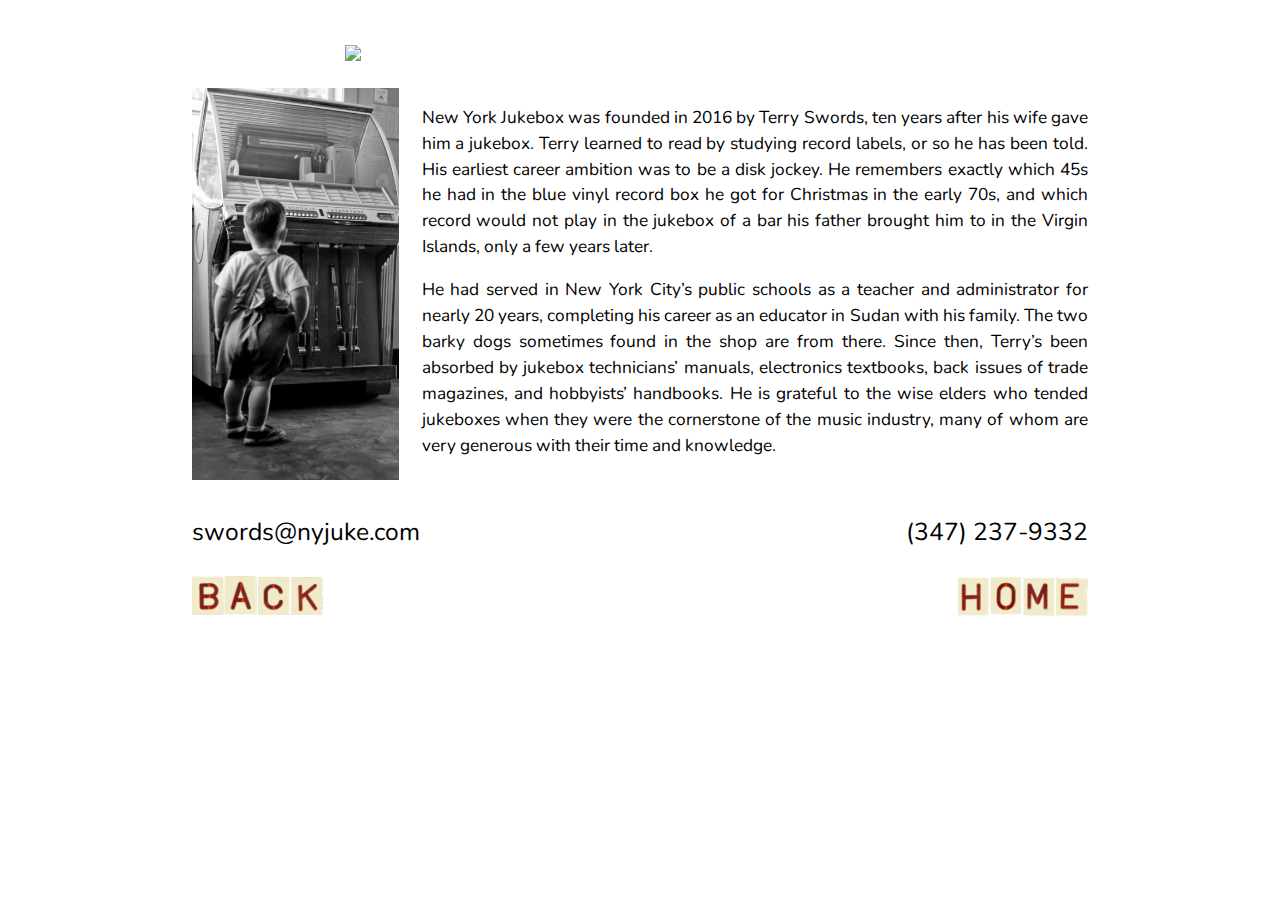
==== about.html @ 7ae23b41 "finished site" ====
<!DOCTYPE html>
<html>
<head>
    <link rel="shortcut icon" href="favicon.ico">
    <meta charset="utf-8">
    <meta http-equiv="X-UA-Compatible" content="IE=edge">
    <meta name="viewport" content="width=device-width, initial-scale=1">
    <meta name="description" content="New York Jukebox">
    <meta name="author" content="New York Jukebox">

    <title>New York Jukebox</title>

    <!-- Materialize CSS -->
    <link type="text/css" rel="stylesheet" href="css/materialize.min.css"  media="screen,projection"/>

    <!-- Custom CSS -->
    <link href="css/theme.css" rel="stylesheet">

    <!-- Fonts -->
    <link href="https://fonts.googleapis.com/css?family=Nunito" rel="stylesheet">
    <link rel="stylesheet" href="https://maxcdn.bootstrapcdn.com/font-awesome/4.5.0/css/font-awesome.min.css">
</head>


<body>
<div class="container">
  <div class="row menu">
    <div class="col s8 offset-s2">
      <img src="img/nyjuke_btn.png">
    </div>
  </div>
  <div class="row">
    <div class="col s3 menu">
      <img src="img/kid-juke.jpg">
    </div>
    <div class="col s9">
      <p>New York Jukebox was founded in 2016 by Terry Swords, ten years after his wife gave him a jukebox.  Terry learned to read by studying record labels, or so he has been told.  His earliest career ambition was to be a disk jockey.  He remembers exactly which 45s he had in the blue vinyl record box he got for Christmas in the early 70s, and which record would not play in the jukebox of a bar his father brought him to in the Virgin Islands, only a few years later.</p>
      <p>He had served in New York City’s public schools as a teacher and administrator for nearly 20 years, completing his career as an educator in Sudan with his family. The two barky dogs sometimes found in the shop are from there.  Since then, Terry’s been absorbed by jukebox technicians’ manuals, electronics textbooks, back issues of trade magazines, and hobbyists’ handbooks.  He is grateful to the wise elders who tended jukeboxes when they were the cornerstone of the music industry, many of whom are very generous with their time and knowledge.</p>
    </div>
  </div>
  <div class="row">
    <div class="col s12 m6 left-align">
        <h5>swords@nyjuke.com</h5>
    </div>
    <div class="col s12 m6 right-align">
        <h5>(347) 237-9332</h5>
    </div>
  </div>
  <div class="row">
    <div class="col m2 s4 menu">
      <a href="select.html"><img src="img/back_btn.png"></a>
    </div>
    <div class="col m2 offset-m8 s4 offset-s4 menu">
      <a href="home.html"><img src="img/home_btn.png"></a>
    </div>
  </div>
</div>



</body>

<script src="https://ajax.googleapis.com/ajax/libs/jquery/1.11.0/jquery.min.js"></script>
<script type="text/javascript" src="js/lightgallery.min.js"></script>
<script type="text/javascript" src="js/materialize.min.js"></script>
<script src="js/theme.js"></script>
</html>
---- css/theme.css ----
/*
 * Theme colors:
 *      red #811910;
 */


@import url(https://fonts.googleapis.com/css?family=Josefin+Sans);

body {
	background-color: #fff;
	color: #000;
    font-family:  'Nunito', sans-serif;
}
p {
    font-size: 1.15em;
    text-align:justify;
}

/* NAV BAR */
.menu {
    padding-top: 5vh;
}
.menu img{
    width: 100%;
}
#nav_button {
    padding-top: 40vh;
}

/* HOME PAGE */
#landing {
    height: 80vh;
}
#home_logo {
    height: 30vh;
}

/* MENU PAGE */
#juke-btn {
    width: 100%;
}

/* SEEBURG PAGE */
#no_display {
    display: none;
}

/* RENT PAGE */
#rent-about {
    text-align: justify;
}
.parallax-container{
    height: 300px;
}

/*FAQ PAGE*/
.faq-list>li{
    opacity: 0;
}

/* ABOUT PAGE */
#kid_juke {
    width: 100%;
    padding-top: 5vh;
}


/* FOOTER */
footer.page-footer {
    padding: 10px;
    background-color:#811910;
    margin-top: 50px;
}

footer a {
    color: #EA6D5B;
    font-family: 'Montserrat', sans-serif;
}
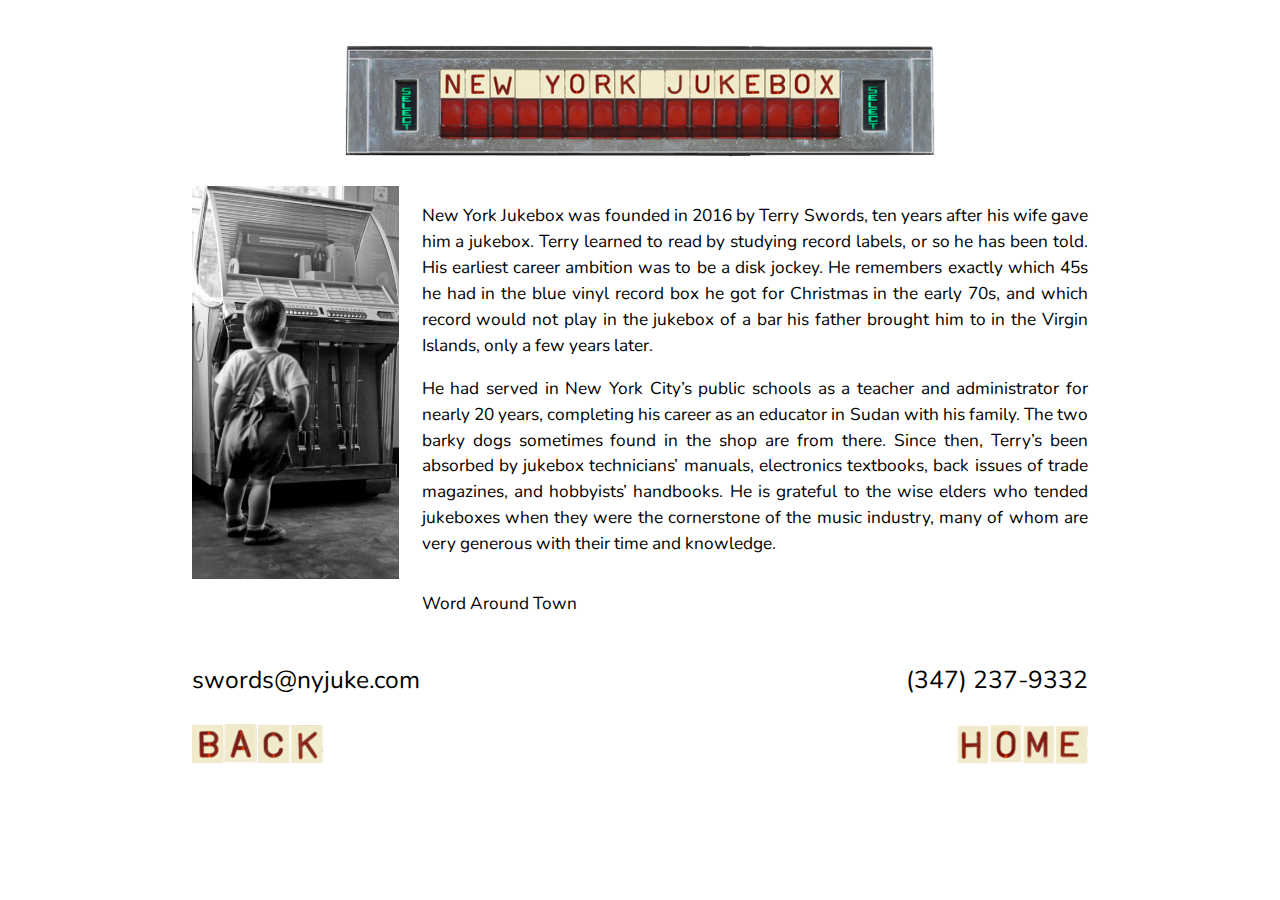
==== commit c4880ff1: "Update about.html" ====
--- a/about.html
+++ b/about.html
@@ -37,6 +37,9 @@
       <p>New York Jukebox was founded in 2016 by Terry Swords, ten years after his wife gave him a jukebox.  Terry learned to read by studying record labels, or so he has been told.  His earliest career ambition was to be a disk jockey.  He remembers exactly which 45s he had in the blue vinyl record box he got for Christmas in the early 70s, and which record would not play in the jukebox of a bar his father brought him to in the Virgin Islands, only a few years later.</p>
       <p>He had served in New York City’s public schools as a teacher and administrator for nearly 20 years, completing his career as an educator in Sudan with his family. The two barky dogs sometimes found in the shop are from there.  Since then, Terry’s been absorbed by jukebox technicians’ manuals, electronics textbooks, back issues of trade magazines, and hobbyists’ handbooks.  He is grateful to the wise elders who tended jukeboxes when they were the cornerstone of the music industry, many of whom are very generous with their time and knowledge.</p>
     </div>
+  <div class="col s9">
+      <p> Word Around Town</p> 
+    </div>
   </div>
   <div class="row">
     <div class="col s12 m6 left-align">
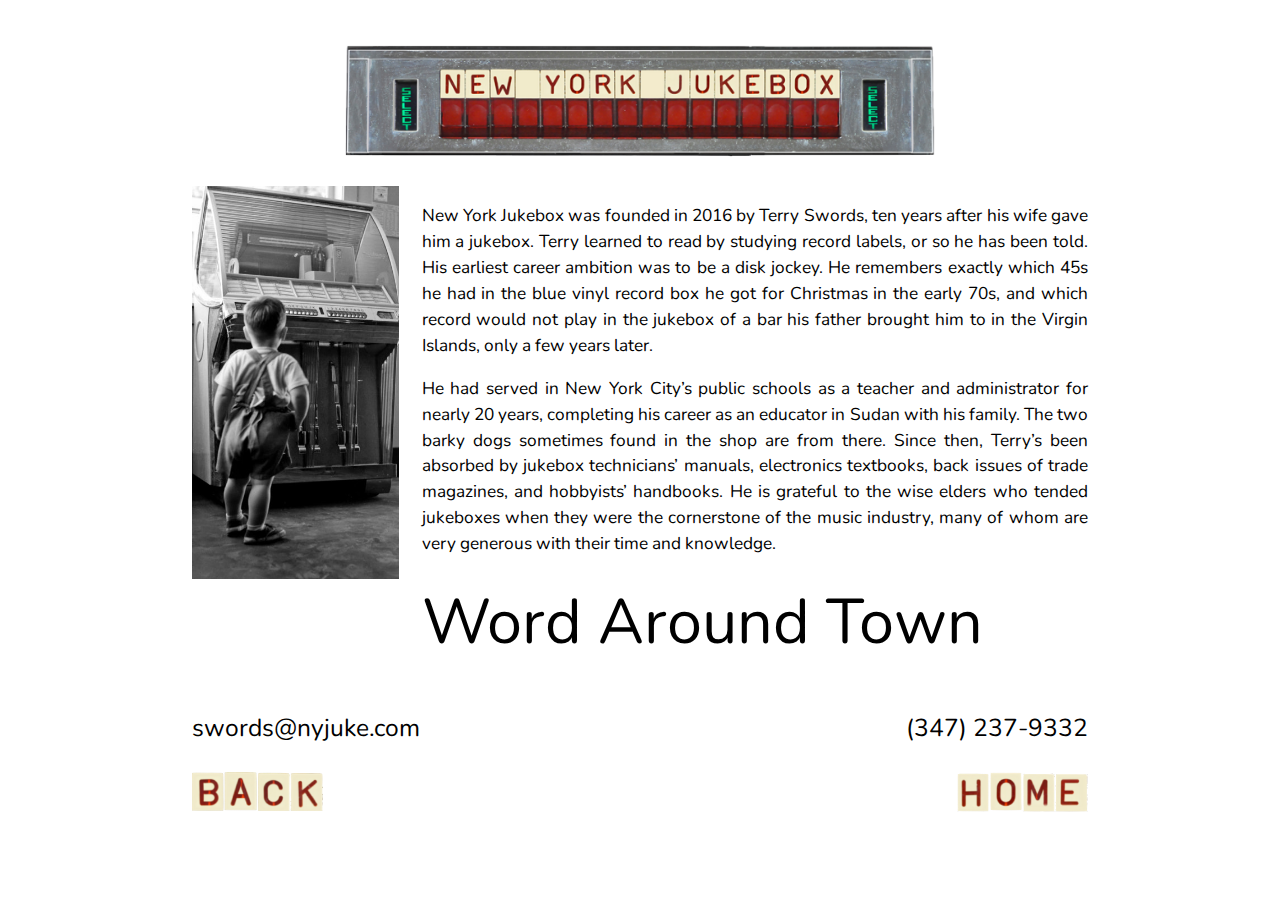
==== commit 9123531d: "Update about.html" ====
--- a/about.html
+++ b/about.html
@@ -36,10 +36,9 @@
     <div class="col s9">
       <p>New York Jukebox was founded in 2016 by Terry Swords, ten years after his wife gave him a jukebox.  Terry learned to read by studying record labels, or so he has been told.  His earliest career ambition was to be a disk jockey.  He remembers exactly which 45s he had in the blue vinyl record box he got for Christmas in the early 70s, and which record would not play in the jukebox of a bar his father brought him to in the Virgin Islands, only a few years later.</p>
       <p>He had served in New York City’s public schools as a teacher and administrator for nearly 20 years, completing his career as an educator in Sudan with his family. The two barky dogs sometimes found in the shop are from there.  Since then, Terry’s been absorbed by jukebox technicians’ manuals, electronics textbooks, back issues of trade magazines, and hobbyists’ handbooks.  He is grateful to the wise elders who tended jukeboxes when they were the cornerstone of the music industry, many of whom are very generous with their time and knowledge.</p>
-    </div>
-  <div class="col s9">
-      <p> Word Around Town</p> 
-    </div>
+    <p>
+        <h1> Word Around Town</h1>
+      </div>
   </div>
   <div class="row">
     <div class="col s12 m6 left-align">
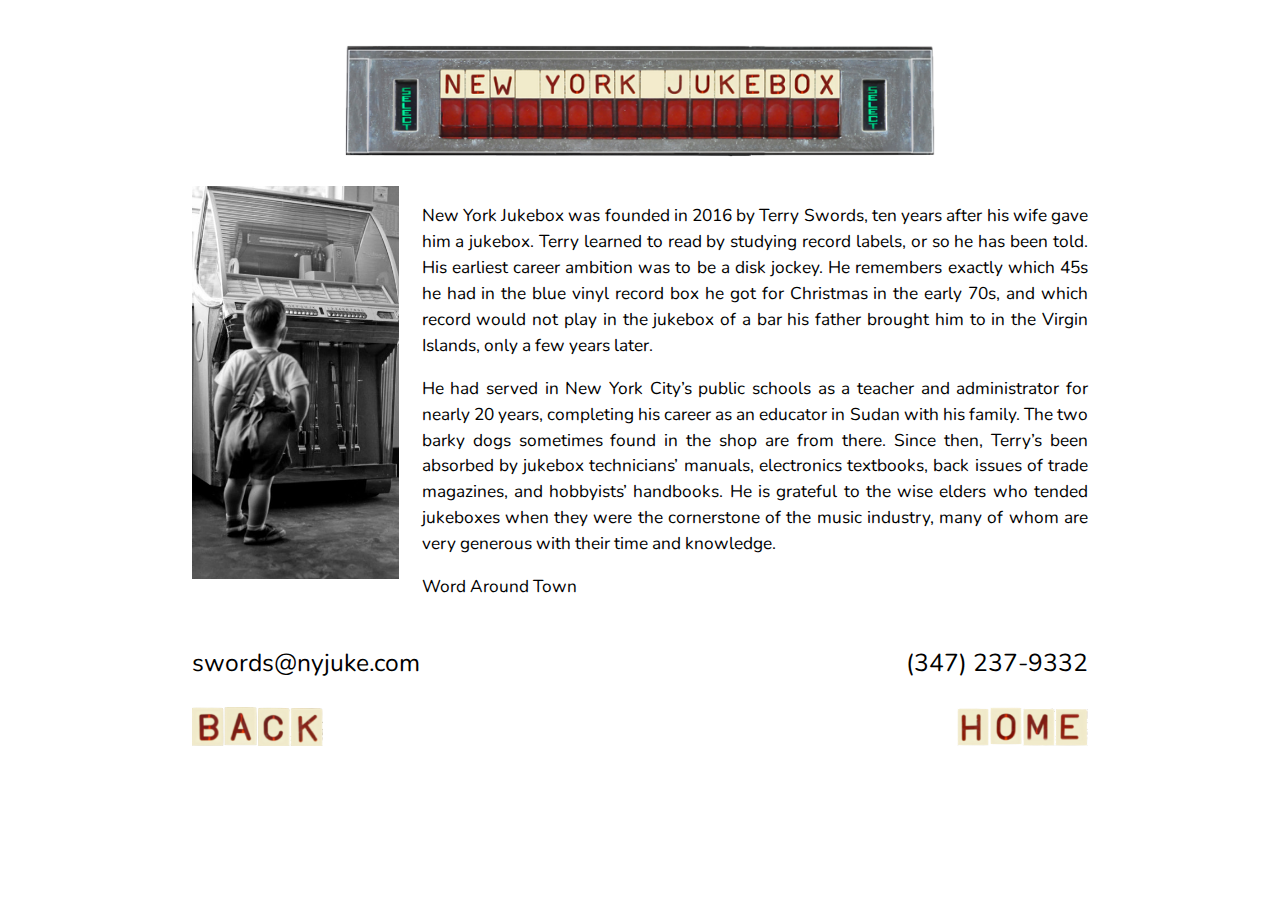
==== commit 65c03133: "Update about.html" ====
--- a/about.html
+++ b/about.html
@@ -36,8 +36,7 @@
     <div class="col s9">
       <p>New York Jukebox was founded in 2016 by Terry Swords, ten years after his wife gave him a jukebox.  Terry learned to read by studying record labels, or so he has been told.  His earliest career ambition was to be a disk jockey.  He remembers exactly which 45s he had in the blue vinyl record box he got for Christmas in the early 70s, and which record would not play in the jukebox of a bar his father brought him to in the Virgin Islands, only a few years later.</p>
       <p>He had served in New York City’s public schools as a teacher and administrator for nearly 20 years, completing his career as an educator in Sudan with his family. The two barky dogs sometimes found in the shop are from there.  Since then, Terry’s been absorbed by jukebox technicians’ manuals, electronics textbooks, back issues of trade magazines, and hobbyists’ handbooks.  He is grateful to the wise elders who tended jukeboxes when they were the cornerstone of the music industry, many of whom are very generous with their time and knowledge.</p>
-    <p>
-        <h1> Word Around Town</h1>
+      <p> Word Around Town</p>
       </div>
   </div>
   <div class="row">
